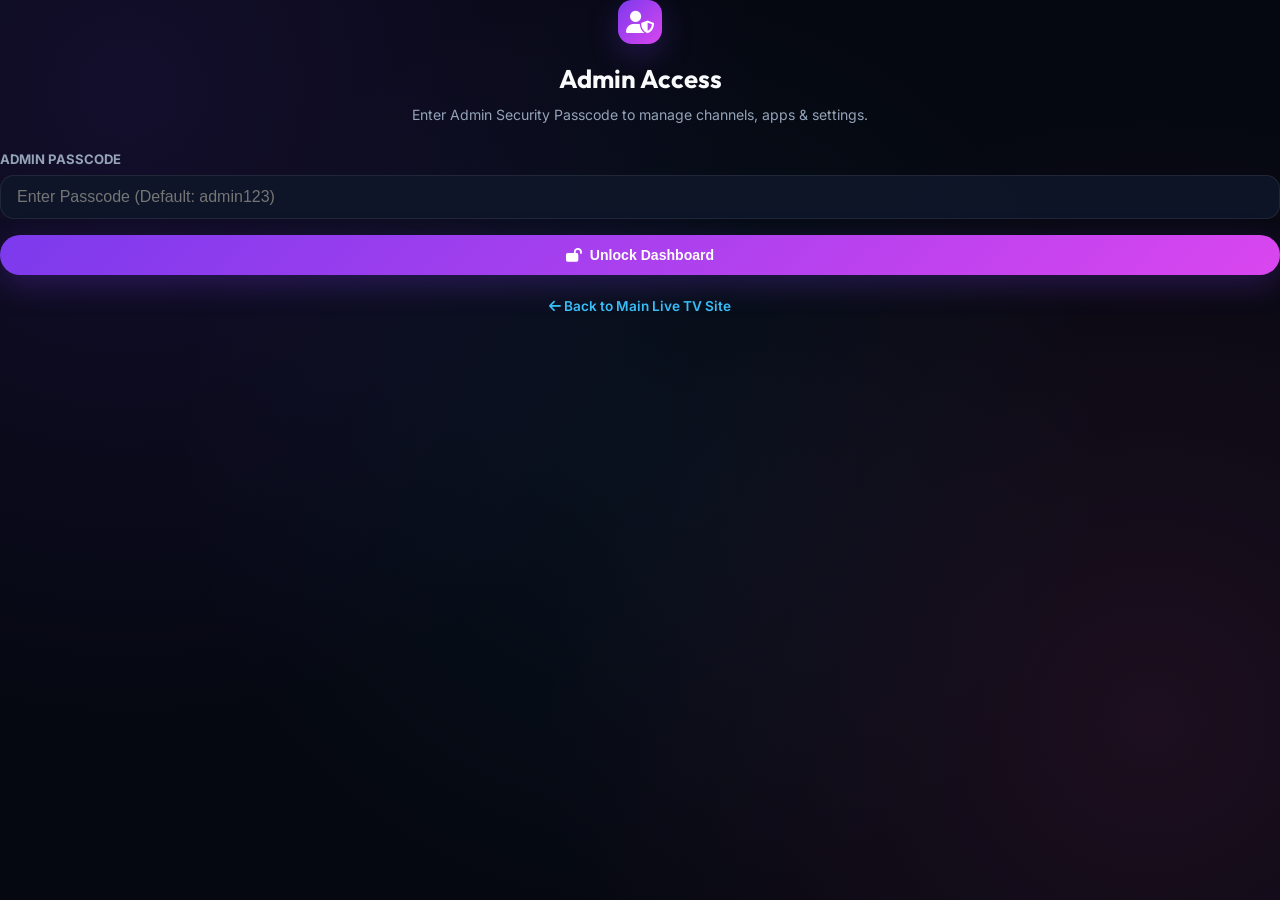
==== admin.html @ ba72a6bc "Add files via upload" ====
<!DOCTYPE html>
<html lang="en">
<head>
  <meta charset="UTF-8">
  <meta name="viewport" content="width=device-width, initial-scale=1.0">
  <title>StreamPulse TV | Admin Management & Settings Portal</title>
  
  <!-- Google Fonts -->
  <link rel="preconnect" href="https://fonts.googleapis.com">
  <link rel="preconnect" href="https://fonts.gstatic.com" crossorigin>
  <link href="https://fonts.googleapis.com/css2?family=Inter:wght@300;400;500;600;700&family=Outfit:wght@400;600;700;800;900&display=swap" rel="stylesheet">
  
  <!-- FontAwesome Icons -->
  <link rel="stylesheet" href="https://cdnjs.cloudflare.com/ajax/libs/font-awesome/6.4.0/css/all.min.css">
  
  <!-- Custom Styles -->
  <link rel="stylesheet" href="styles.css">
</head>
<body>

  <!-- Admin Login Screen -->
  <div id="admin-login-screen" class="admin-login-overlay">
    <div class="admin-login-card">
      <div class="brand-icon-wrapper red-glow" style="margin: 0 auto 16px auto;">
        <i class="fa-solid fa-user-shield brand-icon"></i>
      </div>
      <h2 style="font-family: var(--font-heading); font-size: 1.6rem; text-align: center; margin-bottom: 6px;">Admin Access</h2>
      <p style="color: var(--text-muted); font-size: 0.88rem; text-align: center; margin-bottom: 24px;">Enter Admin Security Passcode to manage channels, apps & settings.</p>
      
      <form id="admin-login-form" style="display: flex; flex-direction: column; gap: 16px;">
        <div>
          <label style="display: block; font-size: 0.82rem; font-weight: 700; margin-bottom: 6px; color: var(--text-muted);">ADMIN PASSCODE</label>
          <input type="password" id="admin-passcode-input" placeholder="Enter Passcode (Default: admin123)" required style="width: 100%; padding: 12px 16px; background: rgba(15,23,42,0.9); border: 1px solid var(--border-glass); border-radius: var(--radius-md); color: #fff; font-size: 1rem; outline: none;">
        </div>
        <button type="submit" class="apk-download-btn" style="background: var(--primary-gradient);">
          <i class="fa-solid fa-lock-open"></i> Unlock Dashboard
        </button>
      </form>
      <div style="text-align: center; margin-top: 18px;">
        <a href="index.html" style="color: var(--accent-blue); text-decoration: none; font-size: 0.85rem; font-weight: 600;"><i class="fa-solid fa-arrow-left"></i> Back to Main Live TV Site</a>
      </div>
    </div>
  </div>

  <!-- Main Admin Dashboard UI -->
  <div id="admin-dashboard-ui" class="hidden">
    
    <!-- Top Admin Header -->
    <header class="navbar">
      <div class="nav-container">
        <div class="brand" onclick="window.location.href='index.html'">
          <div class="brand-icon-wrapper">
            <i class="fa-solid fa-play brand-icon"></i>
          </div>
          <div class="brand-text">
            <span class="logo-title">Stream<span class="highlight">Pulse</span></span>
            <span class="logo-subtitle">ADMIN CONTROL CENTER</span>
          </div>
        </div>

        <div class="nav-actions">
          <a href="index.html" class="nav-btn primary" style="text-decoration: none;">
            <i class="fa-solid fa-eye"></i>
            <span>View Live Site</span>
          </a>
          <button id="admin-logout-btn" class="nav-btn" style="border-color: var(--live-red); color: var(--live-red);">
            <i class="fa-solid fa-power-off"></i>
            <span>Logout</span>
          </button>
        </div>
      </div>
    </header>

    <!-- Navigation Tabs Bar -->
    <nav class="category-bar" style="background: rgba(10,14,26,0.95); border-bottom: 1px solid var(--border-glass);">
      <div class="category-container">
        <button class="cat-chip admin-tab-btn active" data-tab="tab-channels">
          <i class="fa-solid fa-tv"></i> Channel Management
        </button>
        <button class="cat-chip admin-tab-btn" data-tab="tab-apps">
          <i class="fa-solid fa-cloud-arrow-up"></i> APK App Releases & Upload
        </button>
        <button class="cat-chip admin-tab-btn" data-tab="tab-settings">
          <i class="fa-solid fa-gear"></i> System Settings
        </button>
      </div>
    </nav>

    <!-- Admin Content Area -->
    <main class="app-layout" style="margin-top: 24px;">
      
      <!-- ===================================================================
           TAB 1: CHANNEL MANAGEMENT
           =================================================================== -->
      <div id="tab-channels" class="admin-tab-content">
        <!-- Quick Stats Row -->
        <div class="admin-stats-grid">
          <div class="admin-stat-card">
            <div class="stat-icon purple"><i class="fa-solid fa-tv"></i></div>
            <div class="stat-info">
              <h3 id="stat-total-channels">0</h3>
              <p>Total Channels</p>
            </div>
          </div>

          <div class="admin-stat-card">
            <div class="stat-icon red"><i class="fa-solid fa-tower-cell"></i></div>
            <div class="stat-info">
              <h3 id="stat-hls-streams">0</h3>
              <p>Live HLS (.m3u8) Streams</p>
            </div>
          </div>

          <div class="admin-stat-card">
            <div class="stat-icon blue"><i class="fa-solid fa-users"></i></div>
            <div class="stat-info">
              <h3 id="stat-total-viewers">0K</h3>
              <p>Estimated Viewers</p>
            </div>
          </div>

          <div class="admin-stat-card">
            <div class="stat-icon green"><i class="fa-solid fa-folder-tree"></i></div>
            <div class="stat-info">
              <h3 id="stat-categories-count">8</h3>
              <p>Active Categories</p>
            </div>
          </div>
        </div>

        <!-- Action & Filter Bar -->
        <div class="admin-control-bar">
          <div class="search-box" style="max-width: 380px;">
            <i class="fa-solid fa-magnifying-glass search-icon"></i>
            <input type="text" id="admin-search-input" placeholder="Search channel name or stream URL..." autocomplete="off">
          </div>

          <div style="display: flex; gap: 12px; align-items: center; flex-wrap: wrap;">
            <select id="admin-cat-filter" style="padding: 10px 16px; background: rgba(15,23,42,0.9); border: 1px solid var(--border-glass); border-radius: var(--radius-pill); color: #fff; outline: none; font-size: 0.88rem;">
              <option value="all">All Categories</option>
              <option value="news">News</option>
              <option value="sports">Sports</option>
              <option value="movies">Movies</option>
              <option value="entertainment">Entertainment</option>
              <option value="music">Music</option>
              <option value="documentary">Documentary</option>
              <option value="kids">Kids</option>
              <option value="islamic">Islamic</option>
            </select>

            <button id="open-add-modal-btn" class="nav-btn primary accent-gradient">
              <i class="fa-solid fa-plus"></i> Add New Channel
            </button>

            <button id="export-m3u-btn" class="nav-btn" style="background: rgba(255,255,255,0.06);">
              <i class="fa-solid fa-file-export"></i> Export .m3u
            </button>
            
            <button id="open-import-modal-btn" class="nav-btn" style="background: rgba(255,255,255,0.06);">
              <i class="fa-solid fa-file-import"></i> Bulk M3U Import
            </button>
          </div>
        </div>

        <!-- Channels Management Table -->
        <div class="admin-table-container">
          <table class="admin-table">
            <thead>
              <tr>
                <th>Logo</th>
                <th>Channel Name</th>
                <th>Category</th>
                <th>Quality</th>
                <th>Stream URL</th>
                <th>Actions</th>
              </tr>
            </thead>
            <tbody id="admin-channels-tbody">
              <!-- Dynamic Rows -->
            </tbody>
          </table>
        </div>
      </div>

      <!-- ===================================================================
           TAB 2: APK APP RELEASES & UPLOAD CENTER (Ultra-Premium Design)
           =================================================================== -->
      <div id="tab-apps" class="admin-tab-content hidden">
        <div class="section-header" style="margin-bottom: 24px;">
          <div class="section-title">
            <h2><i class="fa-solid fa-cloud-arrow-up"></i> APK App Releases & Upload Center</h2>
            <p>Upload Android APK files or configure download links for Mobile & Smart TV users.</p>
          </div>
        </div>

        <form id="admin-app-release-form">
          <div style="display: grid; grid-template-columns: repeat(auto-fit, minmax(340px, 1fr)); gap: 24px;">
            
            <!-- Mobile App Release Card -->
            <div class="admin-upload-card">
              <div class="upload-card-header">
                <div class="app-card-icon red-glow"><i class="fa-brands fa-android"></i></div>
                <div>
                  <h3>Android Mobile App</h3>
                  <p>Supports Android Phones & Tablets</p>
                </div>
              </div>

              <div class="upload-card-body">
                <div style="display: grid; grid-template-columns: 1fr 1fr; gap: 12px;">
                  <div>
                    <label class="form-label">Version Name</label>
                    <input type="text" id="admin-mobile-ver" value="v2.4.0" class="form-input" required>
                  </div>
                  <div>
                    <label class="form-label">File Size</label>
                    <input type="text" id="admin-mobile-size" value="18.5 MB" class="form-input" required>
                  </div>
                </div>

                <div>
                  <label class="form-label">Direct APK Download Link URL</label>
                  <input type="url" id="admin-mobile-url" placeholder="https://yourserver.com/StreamPulse_Mobile.apk" class="form-input">
                </div>

                <div>
                  <label class="form-label">OR Drag & Upload Mobile APK File</label>
                  <div class="file-upload-zone" onclick="document.getElementById('admin-mobile-file').click();">
                    <i class="fa-solid fa-file-arrow-up upload-zone-icon"></i>
                    <span id="mobile-file-name">Click to choose Mobile .apk file</span>
                    <small>Maximum size: 100 MB</small>
                    <input type="file" id="admin-mobile-file" accept=".apk" style="display: none;">
                  </div>
                </div>
              </div>
            </div>

            <!-- Android TV App Release Card -->
            <div class="admin-upload-card">
              <div class="upload-card-header">
                <div class="app-card-icon purple-glow"><i class="fa-solid fa-tv"></i></div>
                <div>
                  <h3>Android TV & Firestick App</h3>
                  <p>Optimized for Smart TV D-Pad Remote</p>
                </div>
              </div>

              <div class="upload-card-body">
                <div style="display: grid; grid-template-columns: 1fr 1fr; gap: 12px;">
                  <div>
                    <label class="form-label">TV Version Name</label>
                    <input type="text" id="admin-tv-ver" value="v2.4.0 TV" class="form-input" required>
                  </div>
                  <div>
                    <label class="form-label">TV File Size</label>
                    <input type="text" id="admin-tv-size" value="21.2 MB" class="form-input" required>
                  </div>
                </div>

                <div>
                  <label class="form-label">Direct TV APK Download Link URL</label>
                  <input type="url" id="admin-tv-url" placeholder="https://yourserver.com/StreamPulse_TV.apk" class="form-input">
                </div>

                <div>
                  <label class="form-label">OR Drag & Upload TV APK File</label>
                  <div class="file-upload-zone" onclick="document.getElementById('admin-tv-file').click();">
                    <i class="fa-solid fa-tv upload-zone-icon" style="color: var(--primary);"></i>
                    <span id="tv-file-name">Click to choose Smart TV .apk file</span>
                    <small>Maximum size: 100 MB</small>
                    <input type="file" id="admin-tv-file" accept=".apk" style="display: none;">
                  </div>
                </div>
              </div>
            </div>

          </div>

          <!-- PWA Configuration Section -->
          <div class="admin-upload-card" style="margin-top: 24px;">
            <div class="upload-card-header">
              <div class="app-card-icon" style="background: linear-gradient(135deg, #0ea5e9, #38bdf8);"><i class="fa-solid fa-globe"></i></div>
              <div>
                <h3>Progressive Web App (PWA) Settings</h3>
                <p>Web browser instant installation settings</p>
              </div>
            </div>
            <div class="upload-card-body" style="display: grid; grid-template-columns: 1fr 1fr; gap: 16px;">
              <div>
                <label class="form-label">App Title Name</label>
                <input type="text" id="admin-pwa-title" value="StreamPulse TV" class="form-input" required>
              </div>
              <div>
                <label class="form-label">App Short Name</label>
                <input type="text" id="admin-pwa-short" value="StreamPulse" class="form-input" required>
              </div>
            </div>
          </div>

          <div style="margin-top: 24px; text-align: right;">
            <button type="submit" class="apk-download-btn" style="max-width: 320px; display: inline-flex;">
              <i class="fa-solid fa-floppy-disk"></i> Save & Publish All App Releases
            </button>
          </div>
        </form>
      </div>

      <!-- ===================================================================
           TAB 3: SYSTEM SETTINGS
           =================================================================== -->
      <div id="tab-settings" class="admin-tab-content hidden">
        <div class="section-header" style="margin-bottom: 24px;">
          <div class="section-title">
            <h2><i class="fa-solid fa-gear"></i> System & Security Settings</h2>
            <p>Manage admin passcode and website announcement preferences.</p>
          </div>
        </div>

        <div class="admin-upload-card" style="max-width: 600px;">
          <div class="upload-card-header">
            <div class="app-card-icon" style="background: linear-gradient(135deg, #f43f5e, #e11d48);"><i class="fa-solid fa-shield-halved"></i></div>
            <div>
              <h3>Admin Passcode Security</h3>
              <p>Change admin login passcode</p>
            </div>
          </div>
          <div class="upload-card-body">
            <form id="change-passcode-form" style="display: flex; flex-direction: column; gap: 14px;">
              <div>
                <label class="form-label">Current Admin Passcode</label>
                <input type="password" id="current-pass-input" placeholder="Current passcode (admin123)" required class="form-input">
              </div>
              <div>
                <label class="form-label">New Admin Passcode</label>
                <input type="password" id="new-pass-input" placeholder="Enter new secret passcode" required class="form-input">
              </div>
              <button type="submit" class="nav-btn primary" style="padding: 12px; justify-content: center;">
                <i class="fa-solid fa-key"></i> Update Security Passcode
              </button>
            </form>
          </div>
        </div>
      </div>

    </main>
  </div>

  <!-- Add / Edit Channel Modal -->
  <div class="modal-overlay hidden" id="channel-modal">
    <div class="modal-card">
      <div class="modal-header">
        <h2 id="modal-form-title"><i class="fa-solid fa-square-plus"></i> Add / Edit Channel</h2>
        <button class="modal-close" id="close-channel-modal"><i class="fa-solid fa-xmark"></i></button>
      </div>
      <div class="modal-body">
        <form id="admin-channel-form" style="display: flex; flex-direction: column; gap: 16px;">
          <input type="hidden" id="edit-channel-id">
          
          <div>
            <label class="form-label">Channel Name *</label>
            <input type="text" id="admin-ch-name" placeholder="e.g. Somoy TV HD" required class="form-input">
          </div>
          <div>
            <label class="form-label">Channel Logo URL (Image Link) *</label>
            <input type="url" id="admin-ch-logo" placeholder="https://i.postimg.cc/..." required class="form-input">
          </div>
          <div>
            <label class="form-label">Stream URL (.m3u8 or .mp4) *</label>
            <input type="url" id="admin-ch-url" placeholder="https://example.com/stream/index.m3u8" required class="form-input">
          </div>
          <div style="display: grid; grid-template-columns: 1fr 1fr; gap: 12px;">
            <div>
              <label class="form-label">Category</label>
              <select id="admin-ch-cat" class="form-input">
                <option value="news">News</option>
                <option value="sports">Sports</option>
                <option value="movies">Movies</option>
                <option value="entertainment">Entertainment</option>
                <option value="music">Music</option>
                <option value="documentary">Documentary</option>
                <option value="kids">Kids</option>
                <option value="islamic">Islamic</option>
              </select>
            </div>
            <div>
              <label class="form-label">Quality Badge</label>
              <input type="text" id="admin-ch-badge" value="LIVE HD" class="form-input">
            </div>
          </div>
          <button type="submit" class="apk-download-btn" style="margin-top: 8px;">
            <i class="fa-solid fa-floppy-disk"></i> Save Channel Data
          </button>
        </form>
      </div>
    </div>
  </div>

  <!-- Bulk M3U Import Modal -->
  <div class="modal-overlay hidden" id="import-m3u-modal">
    <div class="modal-card" style="max-width: 650px;">
      <div class="modal-header">
        <h2><i class="fa-solid fa-file-import"></i> Bulk M3U Playlist Importer</h2>
        <button class="modal-close" id="close-import-modal"><i class="fa-solid fa-xmark"></i></button>
      </div>
      <div class="modal-body">
        <form id="bulk-import-form" style="display: flex; flex-direction: column; gap: 16px;">
          <div>
            <label class="form-label">Paste Raw #EXTM3U Playlist Text *</label>
            <textarea id="m3u-raw-input" rows="8" placeholder="#EXTM3U&#10;#EXTINF:-1 tvg-logo='logo.png' group-title='News',Channel Name&#10;http://stream.url/index.m3u8" required class="form-input" style="font-family: monospace; font-size: 0.85rem;"></textarea>
          </div>
          <div style="display: flex; align-items: center; gap: 10px;">
            <input type="checkbox" id="overwrite-all-check">
            <label for="overwrite-all-check" style="font-size: 0.85rem; color: var(--live-red); font-weight: 600;">Overwrite and replace all existing channels</label>
          </div>
          <button type="submit" class="apk-download-btn" style="background: var(--primary-gradient);">
            <i class="fa-solid fa-bolt"></i> Process & Sync Playlist
          </button>
        </form>
      </div>
    </div>
  </div>

  <!-- Toast Notification Container -->
  <div id="toast-container" class="toast-container"></div>

  <!-- Scripts -->
  <script src="channels.js"></script>
  <script src="admin.js"></script>
</body>
</html>
---- styles.css ----
/* ==========================================================================
   StreamPulse TV 2.0 - Ultra Premium Netflix & Apple TV Style Design
   ========================================================================== */

:root {
  --bg-dark: #050811;
  --bg-surface: #0e1322;
  --bg-card: rgba(18, 24, 41, 0.75);
  --bg-card-hover: rgba(28, 37, 64, 0.9);
  --bg-glass: rgba(10, 14, 26, 0.82);
  
  --border-glass: rgba(255, 255, 255, 0.08);
  --border-glow: rgba(124, 58, 237, 0.4);
  
  --primary: #8b5cf6;        /* Vibrant Electric Violet */
  --primary-gradient: linear-gradient(135deg, #7c3aed 0%, #d946ef 100%);
  --secondary-gradient: linear-gradient(135deg, #ef4444 0%, #f97316 100%);
  --accent-blue: #38bdf8;
  --accent-pink: #ec4899;
  --live-red: #f43f5e;
  
  --text-main: #f8fafc;
  --text-muted: #94a3b8;
  --text-dim: #64748b;
  
  --radius-sm: 8px;
  --radius-md: 14px;
  --radius-lg: 22px;
  --radius-pill: 9999px;
  
  --shadow-glow: 0 10px 30px rgba(124, 58, 237, 0.25);
  --shadow-card: 0 14px 40px rgba(0, 0, 0, 0.6);
  
  --font-heading: 'Outfit', sans-serif;
  --font-body: 'Inter', sans-serif;
}

* {
  margin: 0;
  padding: 0;
  box-sizing: border-box;
}

body {
  background-color: var(--bg-dark);
  color: var(--text-main);
  font-family: var(--font-body);
  line-height: 1.5;
  overflow-x: hidden;
  background-image: 
    radial-gradient(circle at 10% 10%, rgba(124, 58, 237, 0.12) 0%, transparent 45%),
    radial-gradient(circle at 90% 80%, rgba(236, 72, 153, 0.1) 0%, transparent 45%),
    radial-gradient(circle at 50% 50%, rgba(56, 189, 248, 0.05) 0%, transparent 60%);
  background-attachment: fixed;
}

/* Custom Scrollbar */
::-webkit-scrollbar {
  width: 8px;
  height: 8px;
}
::-webkit-scrollbar-track {
  background: var(--bg-dark);
}
::-webkit-scrollbar-thumb {
  background: #1e293b;
  border-radius: 4px;
}
::-webkit-scrollbar-thumb:hover {
  background: #3b82f6;
}

/* ==========================================================================
   Header Navbar (Floating Glassmorphism)
   ========================================================================== */
.navbar {
  position: sticky;
  top: 0;
  z-index: 100;
  background: var(--bg-glass);
  backdrop-filter: blur(20px);
  border-bottom: 1px solid var(--border-glass);
  padding: 12px 0;
  box-shadow: 0 8px 32px rgba(0, 0, 0, 0.4);
}

.nav-container {
  max-width: 1650px;
  margin: 0 auto;
  padding: 0 24px;
  display: flex;
  align-items: center;
  justify-content: space-between;
  gap: 24px;
}

.brand {
  display: flex;
  align-items: center;
  gap: 14px;
  cursor: pointer;
}

.brand-icon-wrapper {
  width: 44px;
  height: 44px;
  background: var(--primary-gradient);
  border-radius: var(--radius-md);
  display: flex;
  align-items: center;
  justify-content: center;
  box-shadow: var(--shadow-glow);
}

.brand-icon {
  font-size: 1.4rem;
  color: #fff;
}

.brand-text {
  display: flex;
  flex-direction: column;
}

.logo-title {
  font-family: var(--font-heading);
  font-size: 1.6rem;
  font-weight: 800;
  letter-spacing: -0.5px;
  background: linear-gradient(90deg, #ffffff 0%, #cbd5e1 100%);
  -webkit-background-clip: text;
  -webkit-text-fill-color: transparent;
}

.logo-title .highlight {
  background: var(--primary-gradient);
  -webkit-background-clip: text;
  -webkit-text-fill-color: transparent;
}

.logo-subtitle {
  font-size: 0.65rem;
  font-weight: 800;
  letter-spacing: 2.5px;
  color: var(--accent-blue);
  text-transform: uppercase;
}

/* Search Box */
.search-box {
  position: relative;
  flex: 1;
  max-width: 520px;
}

.search-icon {
  position: absolute;
  left: 16px;
  top: 50%;
  transform: translateY(-50%);
  color: var(--text-muted);
  font-size: 0.95rem;
}

.search-box input {
  width: 100%;
  padding: 12px 42px 12px 44px;
  background: rgba(15, 23, 42, 0.85);
  border: 1px solid var(--border-glass);
  border-radius: var(--radius-pill);
  color: var(--text-main);
  font-size: 0.92rem;
  outline: none;
  transition: all 0.3s ease;
}

.search-box input:focus {
  border-color: var(--primary);
  box-shadow: 0 0 0 3px rgba(124, 58, 237, 0.3);
  background: rgba(15, 23, 42, 1);
}

.clear-btn {
  position: absolute;
  right: 14px;
  top: 50%;
  transform: translateY(-50%);
  background: none;
  border: none;
  color: var(--text-muted);
  cursor: pointer;
  padding: 4px;
}

/* Nav Actions */
.nav-actions {
  display: flex;
  align-items: center;
  gap: 12px;
}

.nav-btn {
  display: flex;
  align-items: center;
  gap: 8px;
  padding: 10px 18px;
  background: rgba(255, 255, 255, 0.04);
  border: 1px solid var(--border-glass);
  border-radius: var(--radius-pill);
  color: var(--text-main);
  font-weight: 600;
  font-size: 0.85rem;
  cursor: pointer;
  transition: all 0.3s ease;
}

.nav-btn:hover {
  background: rgba(255, 255, 255, 0.1);
  border-color: rgba(255, 255, 255, 0.2);
  transform: translateY(-1px);
}

.nav-btn.primary {
  background: var(--primary-gradient);
  border: none;
  color: #fff;
  box-shadow: var(--shadow-glow);
}

.nav-btn.primary:hover {
  box-shadow: 0 12px 28px rgba(124, 58, 237, 0.4);
}

.badge {
  background: var(--live-red);
  color: #fff;
  font-size: 0.72rem;
  padding: 2px 7px;
  border-radius: var(--radius-pill);
  font-weight: 800;
}

/* ==========================================================================
   Category Bar (Pill Tabs)
   ========================================================================== */
.category-bar {
  background: rgba(8, 11, 20, 0.85);
  border-bottom: 1px solid var(--border-glass);
  padding: 12px 0;
}

.category-container {
  max-width: 1650px;
  margin: 0 auto;
  padding: 0 24px;
  display: flex;
  gap: 12px;
  overflow-x: auto;
  white-space: nowrap;
}

.cat-chip {
  padding: 9px 20px;
  background: rgba(255, 255, 255, 0.03);
  border: 1px solid var(--border-glass);
  border-radius: var(--radius-pill);
  color: var(--text-muted);
  font-size: 0.88rem;
  font-weight: 600;
  cursor: pointer;
  display: inline-flex;
  align-items: center;
  gap: 8px;
  transition: all 0.3s ease;
}

.cat-chip:hover {
  color: var(--text-main);
  background: rgba(255, 255, 255, 0.08);
  border-color: rgba(255, 255, 255, 0.15);
}

.cat-chip.active {
  background: var(--primary-gradient);
  color: #fff;
  border-color: transparent;
  box-shadow: var(--shadow-glow);
}

/* ==========================================================================
   Main Player Workspace
   ========================================================================== */
.app-layout {
  max-width: 1650px;
  margin: 28px auto;
  padding: 0 24px;
}

.player-column {
  display: flex;
  flex-direction: column;
  gap: 20px;
}

.player-wrapper {
  position: relative;
  width: 100%;
  aspect-ratio: 16 / 9;
  max-height: 720px;
  background: #000;
  border-radius: var(--radius-lg);
  overflow: hidden;
  box-shadow: 0 20px 50px rgba(0, 0, 0, 0.8), 0 0 0 1px var(--border-glass);
}

#live-player {
  width: 100%;
  height: 100%;
  object-fit: contain;
  outline: none;
}

/* Player Overlays */
.player-overlay-top {
  position: absolute;
  top: 20px;
  left: 20px;
  right: 20px;
  display: flex;
  justify-content: space-between;
  pointer-events: none;
  z-index: 10;
}

.live-tag {
  background: var(--live-red);
  color: #fff;
  padding: 5px 14px;
  border-radius: var(--radius-pill);
  font-size: 0.75rem;
  font-weight: 800;
  letter-spacing: 1.5px;
  display: flex;
  align-items: center;
  gap: 8px;
  box-shadow: 0 0 15px rgba(244, 63, 94, 0.6);
}

.blink-dot {
  width: 8px;
  height: 8px;
  background: #fff;
  border-radius: 50%;
  animation: blink 1s infinite;
}

@keyframes blink {
  50% { opacity: 0.2; }
}

.quality-tag {
  background: rgba(14, 19, 34, 0.85);
  border: 1px solid var(--border-glass);
  color: var(--accent-blue);
  padding: 5px 12px;
  border-radius: var(--radius-pill);
  font-size: 0.75rem;
  font-weight: 800;
  backdrop-filter: blur(10px);
}

.player-loader {
  position: absolute;
  inset: 0;
  background: rgba(5, 8, 17, 0.88);
  backdrop-filter: blur(10px);
  display: flex;
  flex-direction: column;
  align-items: center;
  justify-content: center;
  gap: 16px;
  color: var(--text-main);
  z-index: 15;
}

.spinner {
  width: 48px;
  height: 48px;
  border: 3px solid rgba(255, 255, 255, 0.1);
  border-top-color: var(--primary);
  border-radius: 50%;
  animation: spin 0.8s linear infinite;
}

@keyframes spin {
  to { transform: rotate(360deg); }
}

/* Channel Info Card */
.channel-info-card {
  background: var(--bg-card);
  backdrop-filter: blur(16px);
  border: 1px solid var(--border-glass);
  border-radius: var(--radius-lg);
  padding: 22px 28px;
  display: flex;
  justify-content: space-between;
  align-items: center;
  gap: 20px;
  flex-wrap: wrap;
  box-shadow: var(--shadow-card);
}

.channel-info-main {
  display: flex;
  align-items: center;
  gap: 18px;
}

.ch-avatar {
  width: 64px;
  height: 64px;
  border-radius: var(--radius-md);
  object-fit: cover;
  border: 2px solid rgba(255, 255, 255, 0.1);
  box-shadow: 0 8px 20px rgba(0, 0, 0, 0.4);
}

.ch-details h1 {
  font-family: var(--font-heading);
  font-size: 1.45rem;
  font-weight: 800;
  letter-spacing: -0.3px;
}

.current-show {
  font-size: 0.9rem;
  color: var(--text-muted);
  margin-top: 4px;
  display: flex;
  align-items: center;
  gap: 8px;
}

.current-show i {
  color: var(--primary);
}

.ch-actions {
  display: flex;
  gap: 10px;
}

.action-btn {
  padding: 10px 18px;
  background: rgba(255, 255, 255, 0.05);
  border: 1px solid var(--border-glass);
  border-radius: var(--radius-pill);
  color: var(--text-main);
  font-size: 0.85rem;
  font-weight: 600;
  cursor: pointer;
  display: flex;
  align-items: center;
  gap: 8px;
  transition: all 0.3s ease;
}

.action-btn:hover {
  background: rgba(255, 255, 255, 0.12);
  border-color: rgba(255, 255, 255, 0.25);
  transform: translateY(-2px);
}

.action-btn.is-fav {
  background: rgba(244, 63, 94, 0.18);
  border-color: var(--live-red);
  color: var(--live-red);
}

/* ==========================================================================
   Channels Section Grid (Netflix Poster Style)
   ========================================================================== */
.channels-section {
  max-width: 1650px;
  margin: 44px auto;
  padding: 0 24px;
}

.section-header {
  display: flex;
  justify-content: space-between;
  align-items: flex-end;
  margin-bottom: 28px;
}

.section-title h2 {
  font-family: var(--font-heading);
  font-size: 1.65rem;
  font-weight: 800;
  display: flex;
  align-items: center;
  gap: 12px;
}

.section-title h2 i {
  color: var(--primary);
}

.section-title p {
  color: var(--text-muted);
  font-size: 0.92rem;
  margin-top: 4px;
}

.view-options {
  color: var(--accent-blue);
  font-size: 0.88rem;
  font-weight: 700;
  background: rgba(56, 189, 248, 0.1);
  padding: 6px 14px;
  border-radius: var(--radius-pill);
  border: 1px solid rgba(56, 189, 248, 0.2);
}

/* Channel Cards Grid */
.channels-grid {
  display: grid;
  grid-template-columns: repeat(auto-fill, minmax(310px, 1fr));
  gap: 24px;
}

/* Channel Card Item */
.channel-card {
  background: var(--bg-card);
  border: 1px solid var(--border-glass);
  border-radius: var(--radius-lg);
  overflow: hidden;
  cursor: pointer;
  transition: all 0.35s cubic-bezier(0.4, 0, 0.2, 1);
  position: relative;
  display: flex;
  flex-direction: column;
}

.channel-card:hover {
  transform: translateY(-8px) scale(1.02);
  border-color: rgba(139, 92, 246, 0.5);
  box-shadow: 0 20px 45px rgba(0, 0, 0, 0.6), 0 0 25px rgba(124, 58, 237, 0.25);
}

.channel-card.active-playing {
  border-color: var(--primary);
  box-shadow: 0 0 25px var(--shadow-glow);
}

.card-thumb-wrapper {
  position: relative;
  width: 100%;
  height: 180px;
  overflow: hidden;
  background: #000;
}

.card-thumb {
  width: 100%;
  height: 100%;
  object-fit: cover;
  transition: transform 0.5s ease;
}

.channel-card:hover .card-thumb {
  transform: scale(1.08);
}

.card-play-overlay {
  position: absolute;
  inset: 0;
  background: linear-gradient(180deg, rgba(5, 8, 17, 0.2) 0%, rgba(5, 8, 17, 0.8) 100%);
  display: flex;
  align-items: center;
  justify-content: center;
  opacity: 0;
  transition: all 0.3s ease;
}

.channel-card:hover .card-play-overlay {
  opacity: 1;
}

.play-icon-circle {
  width: 54px;
  height: 54px;
  background: var(--primary-gradient);
  border-radius: 50%;
  display: flex;
  align-items: center;
  justify-content: center;
  color: #fff;
  font-size: 1.3rem;
  box-shadow: var(--shadow-glow);
  transform: scale(0.85);
  transition: all 0.3s ease;
}

.channel-card:hover .play-icon-circle {
  transform: scale(1);
}

.card-badge {
  position: absolute;
  top: 14px;
  left: 14px;
  background: var(--live-red);
  color: #fff;
  font-size: 0.72rem;
  font-weight: 800;
  padding: 4px 10px;
  border-radius: var(--radius-pill);
  box-shadow: 0 4px 12px rgba(244, 63, 94, 0.4);
}

.card-fav-btn {
  position: absolute;
  top: 14px;
  right: 14px;
  width: 36px;
  height: 36px;
  border-radius: 50%;
  background: rgba(14, 19, 34, 0.85);
  border: 1px solid var(--border-glass);
  color: #fff;
  display: flex;
  align-items: center;
  justify-content: center;
  cursor: pointer;
  transition: all 0.3s ease;
  z-index: 5;
  backdrop-filter: blur(8px);
}

.card-fav-btn:hover, .card-fav-btn.is-fav {
  background: var(--live-red);
  color: #fff;
  border-color: var(--live-red);
  transform: scale(1.1);
}

.card-body {
  padding: 18px;
  display: flex;
  flex-direction: column;
  gap: 8px;
  flex: 1;
}

.card-cat-tag {
  font-size: 0.72rem;
  font-weight: 800;
  text-transform: uppercase;
  color: var(--accent-blue);
  letter-spacing: 1px;
}

.card-name {
  font-family: var(--font-heading);
  font-size: 1.15rem;
  font-weight: 800;
}

.card-show {
  font-size: 0.85rem;
  color: var(--text-muted);
  white-space: nowrap;
  overflow: hidden;
  text-overflow: ellipsis;
}

.card-footer {
  margin-top: auto;
  padding-top: 12px;
  border-top: 1px solid var(--border-glass);
  display: flex;
  justify-content: space-between;
  align-items: center;
  font-size: 0.8rem;
  color: var(--text-dim);
}

/* ==========================================================================
   Modals & Notifications
   ========================================================================== */
.modal-overlay {
  position: fixed;
  inset: 0;
  background: rgba(3, 5, 12, 0.85);
  backdrop-filter: blur(12px);
  z-index: 200;
  display: flex;
  align-items: center;
  justify-content: center;
  padding: 24px;
}

.modal-card {
  background: var(--bg-surface);
  border: 1px solid var(--border-glass);
  border-radius: var(--radius-lg);
  width: 100%;
  max-width: 550px;
  box-shadow: 0 25px 60px rgba(0, 0, 0, 0.8);
  overflow: hidden;
}

.modal-header {
  padding: 20px 24px;
  border-bottom: 1px solid var(--border-glass);
  display: flex;
  justify-content: space-between;
  align-items: center;
}

.modal-header h2 {
  font-family: var(--font-heading);
  font-size: 1.3rem;
  font-weight: 800;
  display: flex;
  align-items: center;
  gap: 10px;
}
.modal-header h2 i { color: var(--primary); }

.modal-close {
  background: none;
  border: none;
  color: var(--text-muted);
  font-size: 1.3rem;
  cursor: pointer;
  transition: color 0.2s ease;
}

.modal-close:hover { color: #fff; }

.modal-body {
  padding: 24px;
}

/* Toast */
.toast-container {
  position: fixed;
  bottom: 28px;
  right: 28px;
  z-index: 300;
  display: flex;
  flex-direction: column;
  gap: 12px;
}

.toast {
  background: rgba(14, 19, 34, 0.95);
  border: 1px solid var(--border-glass);
  border-left: 4px solid var(--primary);
  padding: 14px 22px;
  border-radius: var(--radius-md);
  color: #fff;
  font-size: 0.9rem;
  font-weight: 600;
  box-shadow: 0 15px 35px rgba(0, 0, 0, 0.6);
}

.hidden { display: none !important; }

/* Android TV Remote Navigation Focus */
:focus-visible, 
.channel-card:focus, 
.cat-chip:focus, 
.nav-btn:focus, 
.action-btn:focus {
  outline: 3px solid var(--primary) !important;
  outline-offset: 4px;
  box-shadow: 0 0 30px var(--shadow-glow) !important;
  transform: scale(1.05);
}

/* Footer */
.footer {
  margin-top: 90px;
  background: rgba(5, 8, 17, 0.98);
  border-top: 1px solid var(--border-glass);
  padding: 50px 0 30px 0;
}

.footer-container {
  max-width: 1650px;
  margin: 0 auto;
  padding: 0 24px 40px 24px;
  display: grid;
  grid-template-columns: 2fr 1fr 1fr;
  gap: 40px;
}

.footer-brand p {
  color: var(--text-muted);
  font-size: 0.9rem;
  margin-top: 14px;
  max-width: 420px;
}

.footer-links h4 {
  font-family: var(--font-heading);
  font-size: 1.05rem;
  margin-bottom: 16px;
  color: #fff;
}

.footer-links ul {
  list-style: none;
  display: flex;
  flex-direction: column;
  gap: 10px;
}

.footer-links a, .footer-links span {
  color: var(--text-muted);
  font-size: 0.88rem;
  text-decoration: none;
  transition: color 0.2s ease;
}

.footer-links a:hover { color: var(--primary); }

.footer-bottom {
  border-top: 1px solid var(--border-glass);
  padding-top: 24px;
  text-align: center;
  font-size: 0.82rem;
  color: var(--text-dim);
}

@media (max-width: 768px) {
  .nav-container {
    flex-wrap: wrap;
  }
  .search-box {
    order: 3;
    max-width: 100%;
  }
  .channels-grid {
    grid-template-columns: repeat(auto-fill, minmax(260px, 1fr));
  }
  .footer-container {
    grid-template-columns: 1fr;
  }
}

/* ==========================================================================
   App Download System Styles
   ========================================================================== */
.nav-btn.accent-gradient {
  background: linear-gradient(135deg, #ef4444 0%, #f97316 100%);
  border: none;
  color: #fff;
  font-weight: 700;
  box-shadow: 0 4px 15px rgba(239, 68, 68, 0.4);
}
.nav-btn.accent-gradient:hover {
  box-shadow: 0 8px 25px rgba(239, 68, 68, 0.6);
  transform: translateY(-2px);
}

.app-download-card {
  background: rgba(15, 23, 42, 0.85);
  border: 1px solid var(--border-glass);
  border-radius: var(--radius-md);
  padding: 20px;
  display: flex;
  flex-direction: column;
  gap: 14px;
  transition: all 0.3s ease;
}
.app-download-card:hover {
  border-color: var(--primary);
  transform: translateY(-4px);
  box-shadow: 0 12px 30px rgba(0, 0, 0, 0.5);
}

.app-card-icon {
  width: 48px;
  height: 48px;
  border-radius: 12px;
  display: flex;
  align-items: center;
  justify-content: center;
  font-size: 1.5rem;
  color: #fff;
}
.app-card-icon.red-glow {
  background: linear-gradient(135deg, #ef4444, #f97316);
  box-shadow: 0 6px 18px rgba(239, 68, 68, 0.4);
}
.app-card-icon.purple-glow {
  background: linear-gradient(135deg, #8b5cf6, #d946ef);
  box-shadow: 0 6px 18px rgba(139, 92, 246, 0.4);
}

.app-card-info h3 {
  font-family: var(--font-heading);
  font-size: 1.1rem;
  font-weight: 800;
}
.app-card-info p {
  font-size: 0.82rem;
  color: var(--text-muted);
  margin-top: 2px;
}

.app-meta-tags {
  display: flex;
  gap: 10px;
  margin: 12px 0;
  font-size: 0.75rem;
  color: var(--accent-blue);
  font-weight: 700;
}
.app-meta-tags span {
  background: rgba(56, 189, 248, 0.1);
  padding: 3px 8px;
  border-radius: var(--radius-pill);
  border: 1px solid rgba(56, 189, 248, 0.2);
}

.apk-download-btn {
  width: 100%;
  padding: 12px;
  background: var(--primary-gradient);
  border: none;
  border-radius: var(--radius-pill);
  color: #fff;
  font-weight: 800;
  font-size: 0.88rem;
  cursor: pointer;
  display: flex;
  align-items: center;
  justify-content: center;
  gap: 8px;
  transition: all 0.3s ease;
  box-shadow: var(--shadow-glow);
}
.apk-download-btn:hover {
  transform: translateY(-2px);
  box-shadow: 0 10px 25px rgba(124, 58, 237, 0.5);
}
.apk-download-btn.tv-btn {
  background: linear-gradient(135deg, #ef4444 0%, #38bdf8 100%);
}

.pwa-install-banner {
  background: rgba(30, 41, 59, 0.6);
  border: 1px dashed var(--border-glass);
  border-radius: var(--radius-md);
  padding: 16px;
  display: flex;
  align-items: center;
  justify-content: space-between;
  gap: 16px;
  flex-wrap: wrap;
}
.pwa-icon {
  font-size: 1.8rem;
  color: var(--accent-blue);
}
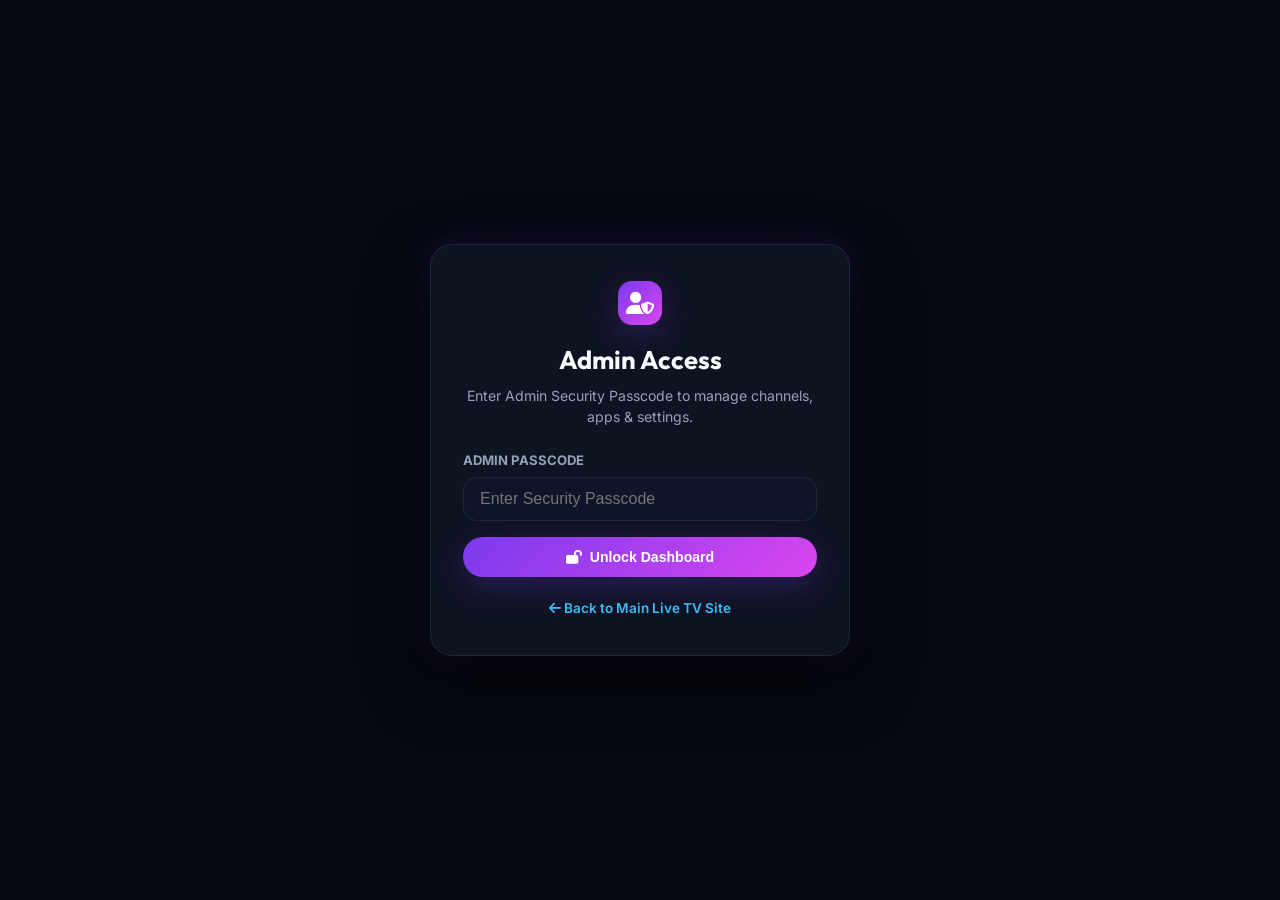
==== commit c091dc74: "Refactor admin login and dashboard UI elements Updated admin login form and dashboard structure, inc" ====
--- a/admin.html
+++ b/admin.html
@@ -30,7 +30,7 @@
       <form id="admin-login-form" style="display: flex; flex-direction: column; gap: 16px;">
         <div>
           <label style="display: block; font-size: 0.82rem; font-weight: 700; margin-bottom: 6px; color: var(--text-muted);">ADMIN PASSCODE</label>
-          <input type="password" id="admin-passcode-input" placeholder="Enter Passcode (Default: admin123)" required style="width: 100%; padding: 12px 16px; background: rgba(15,23,42,0.9); border: 1px solid var(--border-glass); border-radius: var(--radius-md); color: #fff; font-size: 1rem; outline: none;">
+          <input type="password" id="admin-passcode-input" placeholder="Enter Security Passcode" required style="width: 100%; padding: 12px 16px; background: rgba(15,23,42,0.9); border: 1px solid var(--border-glass); border-radius: var(--radius-md); color: #fff; font-size: 1rem; outline: none;">
         </div>
         <button type="submit" class="apk-download-btn" style="background: var(--primary-gradient);">
           <i class="fa-solid fa-lock-open"></i> Unlock Dashboard
@@ -42,57 +42,54 @@
     </div>
   </div>
 
-  <!-- Main Admin Dashboard UI -->
-  <div id="admin-dashboard-ui" class="hidden">
+  <!-- Main Admin Dashboard UI with Left Sidebar Navigation -->
+  <div id="admin-dashboard-ui" class="admin-portal-wrapper hidden">
     
-    <!-- Top Admin Header -->
-    <header class="navbar">
-      <div class="nav-container">
-        <div class="brand" onclick="window.location.href='index.html'">
-          <div class="brand-icon-wrapper">
-            <i class="fa-solid fa-play brand-icon"></i>
-          </div>
-          <div class="brand-text">
-            <span class="logo-title">Stream<span class="highlight">Pulse</span></span>
-            <span class="logo-subtitle">ADMIN CONTROL CENTER</span>
-          </div>
-        </div>
-
-        <div class="nav-actions">
-          <a href="index.html" class="nav-btn primary" style="text-decoration: none;">
-            <i class="fa-solid fa-eye"></i>
-            <span>View Live Site</span>
-          </a>
-          <button id="admin-logout-btn" class="nav-btn" style="border-color: var(--live-red); color: var(--live-red);">
-            <i class="fa-solid fa-power-off"></i>
-            <span>Logout</span>
-          </button>
-        </div>
-      </div>
-    </header>
-
-    <!-- Navigation Tabs Bar -->
-    <nav class="category-bar" style="background: rgba(10,14,26,0.95); border-bottom: 1px solid var(--border-glass);">
-      <div class="category-container">
-        <button class="cat-chip admin-tab-btn active" data-tab="tab-channels">
-          <i class="fa-solid fa-tv"></i> Channel Management
+    <!-- Left Sidebar Navigation -->
+    <aside class="admin-sidebar">
+      <div class="sidebar-brand">
+        <div class="brand-icon-wrapper">
+          <i class="fa-solid fa-play brand-icon"></i>
+        </div>
+        <div class="brand-text">
+          <span class="logo-title">Stream<span class="highlight">Pulse</span></span>
+          <span class="logo-subtitle">ADMIN PORTAL</span>
+        </div>
+      </div>
+
+      <nav class="sidebar-menu">
+        <button class="sidebar-item active admin-tab-btn" data-tab="tab-channels">
+          <i class="fa-solid fa-tv"></i>
+          <span>Channel Management</span>
         </button>
-        <button class="cat-chip admin-tab-btn" data-tab="tab-apps">
-          <i class="fa-solid fa-cloud-arrow-up"></i> APK App Releases & Upload
+        <button class="sidebar-item admin-tab-btn" data-tab="tab-settings">
+          <i class="fa-solid fa-gear"></i>
+          <span>Settings & App Releases</span>
         </button>
-        <button class="cat-chip admin-tab-btn" data-tab="tab-settings">
-          <i class="fa-solid fa-gear"></i> System Settings
+      </nav>
+
+      <div class="sidebar-footer">
+        <a href="index.html" class="sidebar-btn primary" style="text-decoration: none;">
+          <i class="fa-solid fa-eye"></i> View Live Site
+        </a>
+        <button id="admin-logout-btn" class="sidebar-btn logout">
+          <i class="fa-solid fa-power-off"></i> Logout
         </button>
       </div>
-    </nav>
-
-    <!-- Admin Content Area -->
-    <main class="app-layout" style="margin-top: 24px;">
+    </aside>
+
+    <!-- Right Workspace Area -->
+    <main class="admin-workspace">
       
       <!-- ===================================================================
            TAB 1: CHANNEL MANAGEMENT
            =================================================================== -->
       <div id="tab-channels" class="admin-tab-content">
+        <div class="workspace-header">
+          <h2><i class="fa-solid fa-tv"></i> Channel Management Catalog</h2>
+          <p>Manage, edit, hide or import 24/7 Live TV channels.</p>
+        </div>
+
         <!-- Quick Stats Row -->
         <div class="admin-stats-grid">
           <div class="admin-stat-card">
@@ -170,7 +167,7 @@
                 <th>Logo</th>
                 <th>Channel Name</th>
                 <th>Category</th>
-                <th>Quality</th>
+                <th>Quality / Status</th>
                 <th>Stream URL</th>
                 <th>Actions</th>
               </tr>
@@ -183,17 +180,20 @@
       </div>
 
       <!-- ===================================================================
-           TAB 2: APK APP RELEASES & UPLOAD CENTER (Ultra-Premium Design)
+           TAB 2: SETTINGS & APK APP RELEASES CENTER
            =================================================================== -->
-      <div id="tab-apps" class="admin-tab-content hidden">
-        <div class="section-header" style="margin-bottom: 24px;">
-          <div class="section-title">
-            <h2><i class="fa-solid fa-cloud-arrow-up"></i> APK App Releases & Upload Center</h2>
-            <p>Upload Android APK files or configure download links for Mobile & Smart TV users.</p>
-          </div>
-        </div>
-
-        <form id="admin-app-release-form">
+      <div id="tab-settings" class="admin-tab-content hidden">
+        <div class="workspace-header">
+          <h2><i class="fa-solid fa-gear"></i> System Settings & App Upload Center</h2>
+          <p>Configure APK App downloads, feature ON/OFF toggles, and security passcode.</p>
+        </div>
+
+        <!-- 1. APK Upload Section -->
+        <form id="admin-app-release-form" style="margin-bottom: 32px;">
+          <h3 style="font-family: var(--font-heading); font-size: 1.2rem; color: #fff; margin-bottom: 16px; display: flex; align-items: center; gap: 10px;">
+            <i class="fa-solid fa-cloud-arrow-up" style="color: var(--primary);"></i> 1. APK App Releases & Upload Center
+          </h3>
+
           <div style="display: grid; grid-template-columns: repeat(auto-fit, minmax(340px, 1fr)); gap: 24px;">
             
             <!-- Mobile App Release Card -->
@@ -297,48 +297,89 @@
             </div>
           </div>
 
-          <div style="margin-top: 24px; text-align: right;">
+          <div style="margin-top: 20px; text-align: right;">
             <button type="submit" class="apk-download-btn" style="max-width: 320px; display: inline-flex;">
-              <i class="fa-solid fa-floppy-disk"></i> Save & Publish All App Releases
+              <i class="fa-solid fa-floppy-disk"></i> Save & Publish App Releases
             </button>
           </div>
         </form>
-      </div>
-
-      <!-- ===================================================================
-           TAB 3: SYSTEM SETTINGS
-           =================================================================== -->
-      <div id="tab-settings" class="admin-tab-content hidden">
-        <div class="section-header" style="margin-bottom: 24px;">
-          <div class="section-title">
-            <h2><i class="fa-solid fa-gear"></i> System & Security Settings</h2>
-            <p>Manage admin passcode and website announcement preferences.</p>
-          </div>
-        </div>
-
-        <div class="admin-upload-card" style="max-width: 600px;">
-          <div class="upload-card-header">
-            <div class="app-card-icon" style="background: linear-gradient(135deg, #f43f5e, #e11d48);"><i class="fa-solid fa-shield-halved"></i></div>
-            <div>
-              <h3>Admin Passcode Security</h3>
-              <p>Change admin login passcode</p>
-            </div>
-          </div>
-          <div class="upload-card-body">
-            <form id="change-passcode-form" style="display: flex; flex-direction: column; gap: 14px;">
+
+        <hr style="border: none; border-top: 1px solid var(--border-glass); margin: 32px 0;">
+
+        <!-- 2. Feature Toggles & Passcode Security Row -->
+        <h3 style="font-family: var(--font-heading); font-size: 1.2rem; color: #fff; margin-bottom: 16px; display: flex; align-items: gap: 10px;">
+          <i class="fa-solid fa-sliders" style="color: var(--live-red);"></i> 2. Public Features & Security Passcode
+        </h3>
+
+        <div style="display: grid; grid-template-columns: repeat(auto-fit, minmax(340px, 1fr)); gap: 24px;">
+          
+          <!-- Public Feature Controls Card -->
+          <div class="admin-upload-card">
+            <div class="upload-card-header">
+              <div class="app-card-icon red-glow"><i class="fa-solid fa-toggle-on"></i></div>
               <div>
-                <label class="form-label">Current Admin Passcode</label>
-                <input type="password" id="current-pass-input" placeholder="Current passcode (admin123)" required class="form-input">
-              </div>
+                <h3>Public Website Feature Controls</h3>
+                <p>Turn features ON or OFF for main website viewers</p>
+              </div>
+            </div>
+            <div class="upload-card-body">
+              <form id="feature-toggles-form" style="display: flex; flex-direction: column; gap: 16px;">
+                
+                <div style="display: flex; align-items: center; justify-content: space-between; padding: 12px; background: rgba(15,23,42,0.8); border: 1px solid var(--border-glass); border-radius: var(--radius-md);">
+                  <div>
+                    <h4 style="font-size: 0.95rem; font-weight: 700; color: #fff;">Download App Button</h4>
+                    <p style="font-size: 0.78rem; color: var(--text-muted);">Show "Download App" button on main site navbar</p>
+                  </div>
+                  <label class="toggle-switch">
+                    <input type="checkbox" id="toggle-download-app" checked>
+                    <span class="slider"></span>
+                  </label>
+                </div>
+
+                <div style="display: flex; align-items: center; justify-content: space-between; padding: 12px; background: rgba(15,23,42,0.8); border: 1px solid var(--border-glass); border-radius: var(--radius-md);">
+                  <div>
+                    <h4 style="font-size: 0.95rem; font-weight: 700; color: #fff;">Add Channel Button</h4>
+                    <p style="font-size: 0.78rem; color: var(--text-muted);">Allow public viewers to click "+ Add Channel"</p>
+                  </div>
+                  <label class="toggle-switch">
+                    <input type="checkbox" id="toggle-add-channel" checked>
+                    <span class="slider"></span>
+                  </label>
+                </div>
+
+                <button type="submit" class="apk-download-btn" style="background: var(--primary-gradient);">
+                  <i class="fa-solid fa-floppy-disk"></i> Save Feature Toggles
+                </button>
+              </form>
+            </div>
+          </div>
+
+          <!-- Passcode Security Card -->
+          <div class="admin-upload-card">
+            <div class="upload-card-header">
+              <div class="app-card-icon" style="background: linear-gradient(135deg, #f43f5e, #e11d48);"><i class="fa-solid fa-shield-halved"></i></div>
               <div>
-                <label class="form-label">New Admin Passcode</label>
-                <input type="password" id="new-pass-input" placeholder="Enter new secret passcode" required class="form-input">
-              </div>
-              <button type="submit" class="nav-btn primary" style="padding: 12px; justify-content: center;">
-                <i class="fa-solid fa-key"></i> Update Security Passcode
-              </button>
-            </form>
-          </div>
+                <h3>Admin Passcode Security</h3>
+                <p>Change admin login passcode</p>
+              </div>
+            </div>
+            <div class="upload-card-body">
+              <form id="change-passcode-form" style="display: flex; flex-direction: column; gap: 14px;">
+                <div>
+                  <label class="form-label">Current Admin Passcode</label>
+                  <input type="password" id="current-pass-input" placeholder="Current passcode (admin123)" required class="form-input">
+                </div>
+                <div>
+                  <label class="form-label">New Admin Passcode</label>
+                  <input type="password" id="new-pass-input" placeholder="Enter new secret passcode" required class="form-input">
+                </div>
+                <button type="submit" class="nav-btn primary" style="padding: 12px; justify-content: center;">
+                  <i class="fa-solid fa-key"></i> Update Security Passcode
+                </button>
+              </form>
+            </div>
+          </div>
+
         </div>
       </div>
 
--- a/styles.css
+++ b/styles.css
@@ -970,3 +970,256 @@
   color: var(--accent-blue);
 }
 
+/* ==========================================================================
+   Admin Panel Styles
+   ========================================================================== */
+.admin-login-overlay {
+  position: fixed;
+  inset: 0;
+  background: var(--bg-dark);
+  display: flex;
+  align-items: center;
+  justify-content: center;
+  z-index: 500;
+  padding: 24px;
+}
+
+.admin-login-card {
+  background: var(--bg-surface);
+  border: 1px solid var(--border-glass);
+  border-radius: var(--radius-lg);
+  padding: 36px 32px;
+  width: 100%;
+  max-width: 420px;
+  box-shadow: 0 25px 60px rgba(0, 0, 0, 0.8), 0 0 30px rgba(124, 58, 237, 0.2);
+}
+
+.admin-stats-grid {
+  display: grid;
+  grid-template-columns: repeat(auto-fit, minmax(240px, 1fr));
+  gap: 20px;
+  margin-bottom: 28px;
+}
+
+.admin-stat-card {
+  background: var(--bg-card);
+  border: 1px solid var(--border-glass);
+  border-radius: var(--radius-lg);
+  padding: 20px;
+  display: flex;
+  align-items: center;
+  gap: 16px;
+  box-shadow: var(--shadow-card);
+}
+
+.stat-icon {
+  width: 52px;
+  height: 52px;
+  border-radius: var(--radius-md);
+  display: flex;
+  align-items: center;
+  justify-content: center;
+  font-size: 1.4rem;
+  color: #fff;
+}
+.stat-icon.purple { background: var(--primary-gradient); box-shadow: var(--shadow-glow); }
+.stat-icon.red { background: linear-gradient(135deg, #ef4444, #f97316); }
+.stat-icon.blue { background: linear-gradient(135deg, #0ea5e9, #38bdf8); }
+.stat-icon.green { background: linear-gradient(135deg, #10b981, #059669); }
+
+.stat-info h3 {
+  font-family: var(--font-heading);
+  font-size: 1.6rem;
+  font-weight: 800;
+}
+.stat-info p {
+  font-size: 0.8rem;
+  color: var(--text-muted);
+}
+
+.admin-control-bar {
+  background: var(--bg-card);
+  border: 1px solid var(--border-glass);
+  border-radius: var(--radius-lg);
+  padding: 18px 24px;
+  margin-bottom: 24px;
+  display: flex;
+  justify-content: space-between;
+  align-items: center;
+  gap: 20px;
+  flex-wrap: wrap;
+}
+
+.admin-table-container {
+  background: var(--bg-card);
+  border: 1px solid var(--border-glass);
+  border-radius: var(--radius-lg);
+  overflow-x: auto;
+  box-shadow: var(--shadow-card);
+}
+
+.admin-table {
+  width: 100%;
+  border-collapse: collapse;
+  text-align: left;
+}
+
+.admin-table th {
+  background: rgba(15, 23, 42, 0.9);
+  padding: 14px 18px;
+  font-size: 0.82rem;
+  font-weight: 700;
+  color: var(--text-muted);
+  text-transform: uppercase;
+  letter-spacing: 1px;
+  border-bottom: 1px solid var(--border-glass);
+}
+
+.admin-table td {
+  padding: 14px 18px;
+  border-bottom: 1px solid var(--border-glass);
+  vertical-align: middle;
+}
+
+.admin-table tr:hover {
+  background: rgba(255, 255, 255, 0.02);
+}
+
+.admin-table-logo {
+  width: 44px;
+  height: 44px;
+  border-radius: 8px;
+  object-fit: cover;
+  border: 1px solid var(--border-glass);
+}
+
+.cat-tag-pill {
+  background: rgba(139, 92, 246, 0.15);
+  color: var(--primary);
+  border: 1px solid rgba(139, 92, 246, 0.3);
+  padding: 3px 10px;
+  border-radius: var(--radius-pill);
+  font-size: 0.75rem;
+  font-weight: 700;
+  text-transform: uppercase;
+}
+
+.btn-action {
+  width: 34px;
+  height: 34px;
+  border-radius: 8px;
+  border: 1px solid var(--border-glass);
+  background: rgba(255, 255, 255, 0.05);
+  color: #fff;
+  cursor: pointer;
+  display: flex;
+  align-items: center;
+  justify-content: center;
+  transition: all 0.2s ease;
+}
+.btn-action.edit:hover { background: var(--primary); border-color: var(--primary); }
+.btn-action.delete:hover { background: var(--live-red); border-color: var(--live-red); }
+
+/* Upload Center & Form Component Styles */
+.form-label {
+  display: block;
+  font-size: 0.82rem;
+  font-weight: 700;
+  margin-bottom: 6px;
+  color: var(--text-main);
+}
+
+.form-input {
+  width: 100%;
+  padding: 12px 14px;
+  background: rgba(15, 23, 42, 0.9);
+  border: 1px solid var(--border-glass);
+  border-radius: var(--radius-md);
+  color: #fff;
+  font-size: 0.9rem;
+  outline: none;
+  transition: all 0.3s ease;
+}
+.form-input:focus {
+  border-color: var(--primary);
+  box-shadow: 0 0 0 3px rgba(124, 58, 237, 0.3);
+  background: rgba(15, 23, 42, 1);
+}
+
+.admin-upload-card {
+  background: var(--bg-card);
+  border: 1px solid var(--border-glass);
+  border-radius: var(--radius-lg);
+  overflow: hidden;
+  box-shadow: var(--shadow-card);
+  transition: all 0.3s ease;
+}
+.admin-upload-card:hover {
+  border-color: rgba(139, 92, 246, 0.4);
+}
+
+.upload-card-header {
+  background: rgba(15, 23, 42, 0.95);
+  padding: 20px 24px;
+  border-bottom: 1px solid var(--border-glass);
+  display: flex;
+  align-items: center;
+  gap: 16px;
+}
+.upload-card-header h3 {
+  font-family: var(--font-heading);
+  font-size: 1.15rem;
+  font-weight: 800;
+}
+.upload-card-header p {
+  font-size: 0.8rem;
+  color: var(--text-muted);
+  margin-top: 2px;
+}
+
+.upload-card-body {
+  padding: 24px;
+  display: flex;
+  flex-direction: column;
+  gap: 16px;
+}
+
+/* File Upload Zone */
+.file-upload-zone {
+  border: 2px dashed rgba(139, 92, 246, 0.4);
+  background: rgba(15, 23, 42, 0.6);
+  border-radius: var(--radius-md);
+  padding: 28px 20px;
+  text-align: center;
+  cursor: pointer;
+  display: flex;
+  flex-direction: column;
+  align-items: center;
+  justify-content: center;
+  gap: 8px;
+  transition: all 0.3s ease;
+}
+.file-upload-zone:hover {
+  border-color: var(--primary);
+  background: rgba(124, 58, 237, 0.1);
+  transform: translateY(-2px);
+}
+
+.upload-zone-icon {
+  font-size: 2.2rem;
+  color: var(--live-red);
+  margin-bottom: 4px;
+}
+
+.file-upload-zone span {
+  font-size: 0.9rem;
+  font-weight: 700;
+  color: var(--text-main);
+}
+.file-upload-zone small {
+  font-size: 0.75rem;
+  color: var(--text-dim);
+}
+
+
+
